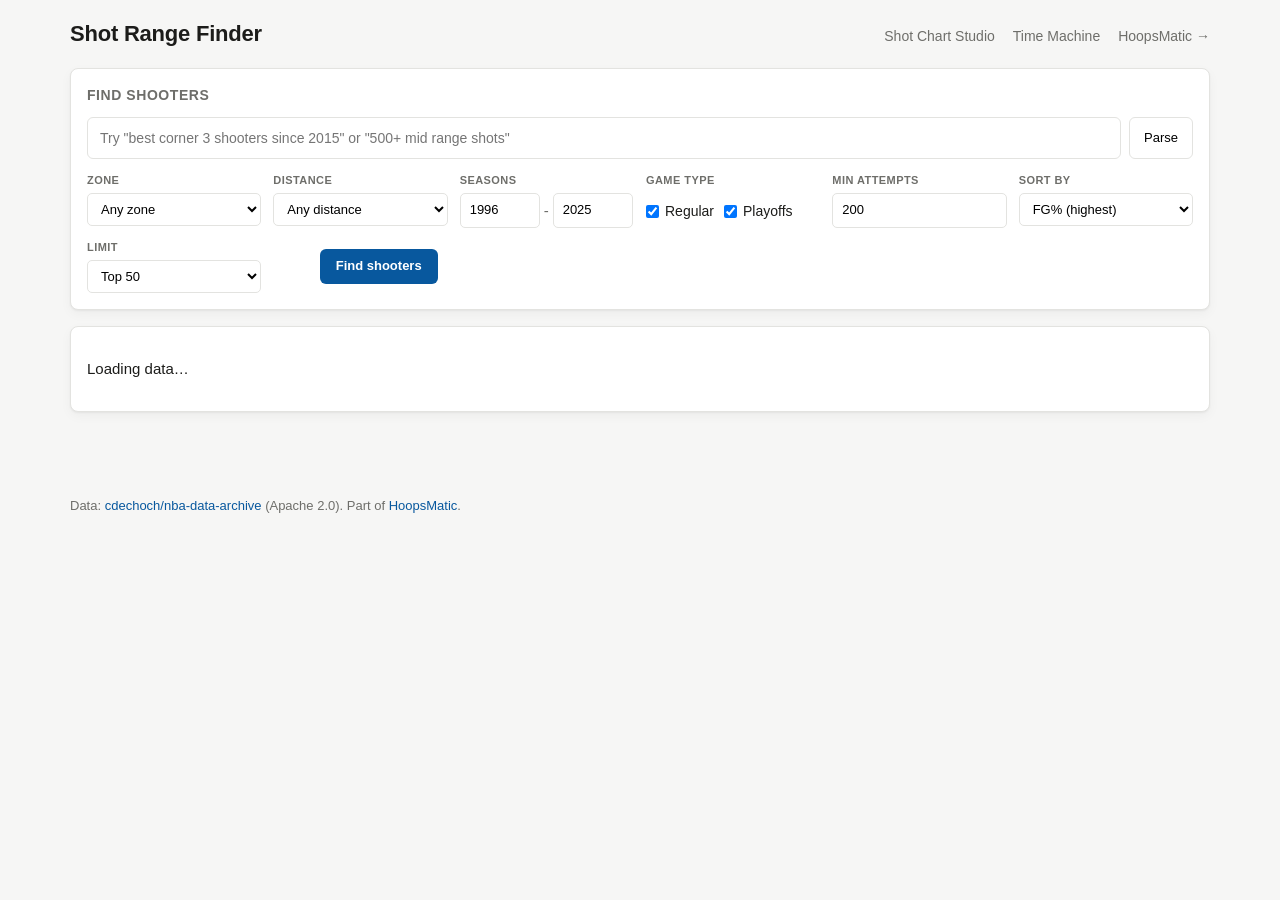
==== range-finder/index.html @ fe5aa9d1 "Phase 1.6: Shot Range Finder + shot aggregates pipeline" ====
<!doctype html>
<html lang="en">
<head>
  <meta charset="utf-8">
  <meta name="viewport" content="width=device-width, initial-scale=1">
  <title>NBA Shot Range Finder</title>
  <meta name="description" content="Find NBA players by shot zone, distance, and efficiency. Part of HoopsMatic.">
  <link rel="stylesheet" href="../style.css">
  <link rel="stylesheet" href="style.css">
</head>
<body>
  <header class="site-header">
    <h1 class="site-title">Shot Range Finder</h1>
    <nav class="site-nav">
      <a href="../">Shot Chart Studio</a>
      <a href="../time-machine/">Time Machine</a>
      <a class="site-link" href="https://hoopsmatic.com" target="_blank" rel="noopener">HoopsMatic &rarr;</a>
    </nav>
  </header>

  <main>
    <section class="panel panel-query">
      <h2 class="panel-heading">Find shooters</h2>

      <div class="freetext-row">
        <input
          id="freetext"
          class="freetext-input"
          type="search"
          autocomplete="off"
          spellcheck="false"
          placeholder='Try "best corner 3 shooters since 2015" or "500+ mid range shots"'
          aria-label="Free-text query"
        >
        <button id="freetext-parse" type="button" class="freetext-btn">Parse</button>
      </div>

      <div class="query-grid">
        <div class="qr">
          <label class="qr-label">Zone</label>
          <select id="q-zone" class="qr-input">
            <option value="">Any zone</option>
            <option value="Restricted Area">Restricted Area</option>
            <option value="In The Paint (Non-RA)">In The Paint (Non-RA)</option>
            <option value="Mid-Range">Mid-Range</option>
            <option value="Above the Break 3">Above the Break 3</option>
            <option value="Left Corner 3">Left Corner 3</option>
            <option value="Right Corner 3">Right Corner 3</option>
            <option value="Any 3">Any 3 (all 3PT zones)</option>
            <option value="Any 2">Any 2 (all 2PT zones)</option>
            <option value="Backcourt">Backcourt</option>
          </select>
        </div>

        <div class="qr">
          <label class="qr-label">Distance</label>
          <div class="dist-controls">
            <select id="q-dist" class="qr-input">
              <option value="">Any distance</option>
              <option value="0-3">0-3 ft (at rim)</option>
              <option value="3-10">3-10 ft</option>
              <option value="10-16">10-16 ft</option>
              <option value="16-22">16-22 ft (long 2)</option>
              <option value="22-25">22-25 ft</option>
              <option value="25+">25+ ft</option>
              <option value="backcourt">Backcourt</option>
            </select>
          </div>
        </div>

        <div class="qr">
          <label class="qr-label">Seasons</label>
          <div class="season-inputs">
            <input id="q-season-min" type="number" min="1996" max="2025" value="1996" class="qr-input season-input">
            <span class="season-dash">-</span>
            <input id="q-season-max" type="number" min="1996" max="2025" value="2025" class="qr-input season-input">
          </div>
        </div>

        <div class="qr">
          <label class="qr-label">Game type</label>
          <div class="cbx-group">
            <label class="cbx"><input type="checkbox" id="q-rg" checked> Regular</label>
            <label class="cbx"><input type="checkbox" id="q-po" checked> Playoffs</label>
          </div>
        </div>

        <div class="qr">
          <label class="qr-label">Min attempts</label>
          <input id="q-min-attempts" type="number" min="1" value="200" class="qr-input">
        </div>

        <div class="qr">
          <label class="qr-label">Sort by</label>
          <select id="q-sort" class="qr-input">
            <option value="fgp_desc">FG% (highest)</option>
            <option value="fgp_asc">FG% (lowest)</option>
            <option value="att_desc">Attempts (most)</option>
            <option value="made_desc">Makes (most)</option>
          </select>
        </div>

        <div class="qr">
          <label class="qr-label">Limit</label>
          <select id="q-limit" class="qr-input">
            <option value="25">Top 25</option>
            <option value="50" selected>Top 50</option>
            <option value="100">Top 100</option>
            <option value="500">Top 500</option>
          </select>
        </div>

        <div class="qr qr-actions">
          <button id="q-run" class="run-btn" type="button">Find shooters</button>
          <span id="q-status" class="run-status" aria-live="polite"></span>
        </div>
      </div>

      <div class="parse-feedback" id="parse-feedback" hidden></div>
    </section>

    <section id="loading-state" class="panel" hidden>
      <p>Loading data&hellip;</p>
    </section>

    <section id="results-panel" class="panel" hidden>
      <div class="results-header">
        <h2 class="panel-heading" id="results-title">Results</h2>
        <button id="copy-link" class="copy-link" type="button">Copy link</button>
        <span id="copy-status" class="copy-status" aria-live="polite"></span>
      </div>
      <div class="results-table-wrap">
        <table class="results-table">
          <thead>
            <tr>
              <th class="th-rank">#</th>
              <th class="th-headshot"></th>
              <th class="th-name">Player</th>
              <th class="th-num">Seasons</th>
              <th class="th-num">Attempts</th>
              <th class="th-num">Makes</th>
              <th class="th-num">FG%</th>
              <th></th>
            </tr>
          </thead>
          <tbody id="results-body"></tbody>
        </table>
      </div>
    </section>

    <p class="empty-state" id="empty-state">Set up a query above and click "Find shooters".</p>
  </main>

  <footer class="site-footer">
    <p>
      Data: <a href="https://huggingface.co/datasets/cdechoch/nba-data-archive" target="_blank" rel="noopener">cdechoch/nba-data-archive</a> (Apache 2.0).
      Part of <a href="https://hoopsmatic.com" target="_blank" rel="noopener">HoopsMatic</a>.
    </p>
  </footer>

  <script type="module" src="app.js"></script>
</body>
</html>
---- style.css ----
:root {
  --bg: #f6f6f5;
  --panel: #ffffff;
  --border: #e3e3e0;
  --text: #1c1c1a;
  --muted: #6e6e6a;
  --accent: #08589e;
  --accent-soft: #e6efff;
  --made: #1f9d55;
  --made-soft: rgba(31, 157, 85, 0.65);
  --missed: #c9304a;
  --missed-soft: rgba(201, 48, 74, 0.55);
  --court-bg: #faf9f7;
  --court-line: #2a2a28;
  --shadow: 0 1px 2px rgba(0,0,0,0.05), 0 4px 12px rgba(0,0,0,0.04);
  --radius: 8px;
}

* { box-sizing: border-box; }

html, body {
  margin: 0; padding: 0;
  background: var(--bg);
  color: var(--text);
  font-family: -apple-system, BlinkMacSystemFont, "Segoe UI", Roboto, "Helvetica Neue", Arial, sans-serif;
  font-size: 15px;
  line-height: 1.45;
}

a { color: var(--accent); text-decoration: none; }
a:hover { text-decoration: underline; }

main {
  max-width: 1180px;
  margin: 0 auto;
  padding: 0 20px 32px;
  display: grid;
  gap: 16px;
}

.site-header {
  max-width: 1180px;
  margin: 0 auto;
  padding: 18px 20px;
  display: flex;
  align-items: baseline;
  justify-content: space-between;
}
.site-title {
  margin: 0;
  font-size: 22px;
  font-weight: 600;
  letter-spacing: -0.01em;
}
.site-nav {
  display: flex;
  align-items: center;
  gap: 18px;
  font-size: 14px;
}
.site-nav a {
  color: var(--muted);
}
.site-nav a:hover {
  color: var(--accent);
}
.site-link { font-size: 14px; color: var(--muted); }

.site-footer {
  max-width: 1180px;
  margin: 24px auto 0;
  padding: 16px 20px 32px;
  font-size: 13px;
  color: var(--muted);
}

.panel {
  background: var(--panel);
  border: 1px solid var(--border);
  border-radius: var(--radius);
  padding: 16px;
  box-shadow: var(--shadow);
}

.panel-heading {
  margin: 0 0 12px;
  font-size: 14px;
  font-weight: 600;
  color: var(--muted);
  text-transform: uppercase;
  letter-spacing: 0.04em;
}

.panel-label {
  display: block;
  font-size: 14px;
  font-weight: 600;
  color: var(--muted);
  margin-bottom: 8px;
  text-transform: uppercase;
  letter-spacing: 0.04em;
}

.panel-picker { position: relative; }
.combo {
  display: flex;
  align-items: center;
  border: 1px solid var(--border);
  border-radius: 6px;
  background: #fff;
  transition: border-color 120ms;
}
.combo:focus-within {
  border-color: var(--accent);
  box-shadow: 0 0 0 3px var(--accent-soft);
}
.combo-input {
  flex: 1;
  border: 0;
  background: transparent;
  font: inherit;
  padding: 10px 12px;
  outline: none;
}
.combo-clear {
  border: 0;
  background: transparent;
  font-size: 20px;
  color: var(--muted);
  cursor: pointer;
  padding: 4px 12px;
  line-height: 1;
}
.combo-clear:hover { color: var(--text); }
.combo-clear:focus-visible { outline: 2px solid var(--accent); border-radius: 4px; }

.combo-results {
  list-style: none;
  margin: 4px 0 0;
  padding: 4px;
  background: #fff;
  border: 1px solid var(--border);
  border-radius: 6px;
  box-shadow: var(--shadow);
  max-height: 320px;
  overflow-y: auto;
  position: absolute;
  left: 16px;
  right: 16px;
  z-index: 50;
}
.combo-result {
  display: flex;
  align-items: center;
  gap: 10px;
  padding: 6px 8px;
  border-radius: 4px;
  cursor: pointer;
}
.combo-result:hover,
.combo-result[aria-selected="true"] { background: var(--accent-soft); }
.combo-result img {
  width: 40px; height: 30px;
  object-fit: cover;
  border-radius: 3px;
  background: #eee;
  flex: 0 0 40px;
}
.combo-result .r-name { font-weight: 500; }
.combo-result .r-meta { font-size: 12px; color: var(--muted); margin-left: auto; white-space: nowrap; }

.loading-state {
  margin-top: 10px;
  font-size: 13px;
  color: var(--muted);
}

.filter-row {
  display: grid;
  grid-template-columns: 110px 1fr;
  gap: 16px;
  align-items: center;
  padding: 8px 0;
  border-bottom: 1px solid var(--border);
}
.filter-row:last-of-type { border-bottom: 0; }
.filter-label {
  font-size: 13px;
  color: var(--muted);
  font-weight: 500;
}

.checkbox-group {
  display: flex;
  flex-wrap: wrap;
  gap: 6px 14px;
}
.cbx {
  display: inline-flex;
  align-items: center;
  gap: 6px;
  font-size: 14px;
  cursor: pointer;
  user-select: none;
}
.cbx input { margin: 0; }

.season-range {
  display: grid;
  grid-template-columns: 44px 1fr 1fr 44px;
  gap: 8px;
  align-items: center;
}
.season-label {
  font-variant-numeric: tabular-nums;
  font-size: 13px;
  color: var(--text);
  text-align: center;
}
.season-slider { width: 100%; }

.segment {
  display: inline-flex;
  border: 1px solid var(--border);
  border-radius: 6px;
  overflow: hidden;
}
.seg-btn {
  border: 0;
  background: #fff;
  padding: 6px 12px;
  font: inherit;
  font-size: 13px;
  cursor: pointer;
  color: var(--muted);
}
.seg-btn.active {
  background: var(--accent);
  color: #fff;
}
.seg-btn:not(.active):hover { background: var(--accent-soft); color: var(--accent); }

.copy-link {
  border: 1px solid var(--border);
  background: #fff;
  padding: 6px 12px;
  border-radius: 6px;
  font: inherit;
  font-size: 13px;
  cursor: pointer;
  margin-right: 6px;
}
.copy-link:hover { border-color: var(--accent); color: var(--accent); }
.copy-status { font-size: 12px; color: var(--muted); margin-left: 8px; }

/* Poster popup */
.poster-popup {
  margin-top: 12px;
  padding: 12px;
  background: var(--accent-soft);
  border: 1px solid var(--border);
  border-radius: 6px;
}
.poster-row {
  display: grid;
  grid-template-columns: 80px 1fr;
  gap: 12px;
  align-items: center;
  padding: 6px 0;
}
.poster-row:last-child {
  grid-template-columns: auto auto 1fr;
}
.poster-label {
  font-size: 12px;
  color: var(--muted);
  text-transform: uppercase;
  letter-spacing: 0.04em;
  font-weight: 600;
}
.radio-group {
  display: flex;
  flex-wrap: wrap;
  gap: 6px 14px;
}
.rdo {
  display: inline-flex;
  align-items: center;
  gap: 6px;
  font-size: 13px;
  cursor: pointer;
  user-select: none;
}
.rdo input { margin: 0; }
.poster-btn {
  border: 1px solid var(--accent);
  background: var(--accent);
  color: #fff;
  padding: 6px 14px;
  border-radius: 6px;
  font: inherit;
  font-size: 13px;
  cursor: pointer;
  font-weight: 500;
}
.poster-btn:hover { filter: brightness(1.08); }
.poster-btn-secondary {
  background: #fff;
  color: var(--text);
  border-color: var(--border);
}
.poster-btn-secondary:hover { color: var(--accent); border-color: var(--accent); }

.chart-area {
  display: grid;
  grid-template-columns: 220px 1fr;
  gap: 16px;
}
@media (max-width: 720px) {
  .chart-area { grid-template-columns: 1fr; }
}

.panel-stats {
  display: flex;
  flex-direction: column;
  gap: 14px;
  height: fit-content;
}
.stats-header { padding-bottom: 8px; border-bottom: 1px solid var(--border); }
.stats-name { font-weight: 600; font-size: 16px; }
.stats-meta { font-size: 12px; color: var(--muted); margin-top: 2px; }

.stats-grid {
  display: grid;
  grid-template-columns: 1fr 1fr;
  gap: 8px 16px;
  margin: 0;
}
.stat { margin: 0; }
.stat dt { font-size: 11px; color: var(--muted); text-transform: uppercase; letter-spacing: 0.04em; }
.stat dd { margin: 0; font-size: 18px; font-weight: 600; font-variant-numeric: tabular-nums; }

.court-wrap {
  background: var(--court-bg);
  border: 1px solid var(--border);
  border-radius: var(--radius);
  padding: 12px;
  display: flex;
  justify-content: center;
}
#court {
  width: 100%;
  max-width: 540px;
  height: auto;
}

.empty-state {
  text-align: center;
  color: var(--muted);
  padding: 40px 0;
  margin: 0;
  font-style: italic;
}

.shot-made {
  fill: var(--made-soft);
  stroke: var(--made);
  stroke-width: 0.6;
}
.shot-missed {
  fill: var(--missed-soft);
  stroke: var(--missed);
  stroke-width: 0.6;
}
.hex {
  stroke: rgba(0,0,0,0.15);
  stroke-width: 0.3;
}
.court-lines path,
.court-lines line,
.court-lines circle,
.court-lines rect {
  stroke: var(--court-line);
  stroke-width: 1;
  fill: none;
}
.court-rim { stroke-width: 1.4; }
---- range-finder/style.css ----
/* Range Finder specific styles, layered over style.css */

.panel-query .freetext-row {
  display: flex;
  gap: 8px;
  margin-bottom: 14px;
}
.freetext-input {
  flex: 1;
  padding: 10px 12px;
  border: 1px solid var(--border);
  border-radius: 6px;
  font: inherit;
  font-size: 14px;
}
.freetext-input:focus {
  outline: none;
  border-color: var(--accent);
  box-shadow: 0 0 0 3px var(--accent-soft);
}
.freetext-btn {
  background: #fff;
  border: 1px solid var(--border);
  padding: 6px 14px;
  border-radius: 6px;
  cursor: pointer;
  font: inherit;
  font-size: 13px;
}
.freetext-btn:hover { border-color: var(--accent); color: var(--accent); }

.parse-feedback {
  margin-top: 10px;
  font-size: 12px;
  color: var(--muted);
  padding: 8px 10px;
  background: var(--accent-soft);
  border-radius: 4px;
}

.query-grid {
  display: grid;
  grid-template-columns: repeat(auto-fit, minmax(170px, 1fr));
  gap: 12px;
}
.qr {
  display: flex;
  flex-direction: column;
  gap: 4px;
}
.qr-label {
  font-size: 11px;
  color: var(--muted);
  text-transform: uppercase;
  letter-spacing: 0.04em;
  font-weight: 600;
}
.qr-input {
  border: 1px solid var(--border);
  border-radius: 5px;
  padding: 7px 9px;
  font: inherit;
  font-size: 13px;
  background: #fff;
  width: 100%;
}
.qr-input:focus {
  outline: none;
  border-color: var(--accent);
}
.cbx-group {
  display: flex;
  gap: 10px;
  padding-top: 8px;
}
.season-inputs {
  display: flex;
  align-items: center;
  gap: 4px;
}
.season-input { width: 80px; }
.season-dash { color: var(--muted); }

.qr-actions {
  justify-content: flex-end;
  flex-direction: row;
  align-items: center;
  gap: 10px;
}
.run-btn {
  background: var(--accent);
  color: #fff;
  border: 0;
  padding: 8px 16px;
  border-radius: 6px;
  cursor: pointer;
  font: inherit;
  font-size: 13px;
  font-weight: 600;
}
.run-btn:hover { filter: brightness(1.08); }
.run-status { font-size: 12px; color: var(--muted); }

/* Results */
.results-header {
  display: flex;
  align-items: center;
  gap: 14px;
  margin-bottom: 12px;
}
.results-header .panel-heading { margin: 0; flex: 1; }

.results-table-wrap {
  overflow-x: auto;
}
.results-table {
  width: 100%;
  border-collapse: collapse;
  font-size: 14px;
}
.results-table thead th {
  text-align: left;
  font-size: 11px;
  font-weight: 600;
  color: var(--muted);
  text-transform: uppercase;
  letter-spacing: 0.04em;
  padding: 6px 8px;
  border-bottom: 1px solid var(--border);
  background: #fafafa;
}
.results-table tbody td {
  padding: 8px 8px;
  border-bottom: 1px solid var(--border);
  vertical-align: middle;
}
.results-table tbody tr:hover {
  background: var(--accent-soft);
}
.th-rank, .results-table .col-rank {
  width: 36px;
  color: var(--muted);
  font-variant-numeric: tabular-nums;
}
.th-headshot, .results-table .col-headshot {
  width: 46px;
}
.results-table .col-headshot img {
  width: 38px;
  height: 28px;
  object-fit: cover;
  border-radius: 3px;
  background: #eee;
  display: block;
}
.th-name { min-width: 140px; }
.results-table .col-name { font-weight: 500; }
.th-num {
  text-align: right;
  font-variant-numeric: tabular-nums;
}
.results-table .col-num {
  text-align: right;
  font-variant-numeric: tabular-nums;
}
.results-table .col-pct {
  font-weight: 600;
}
.results-table .col-link a {
  color: var(--accent);
  font-size: 12px;
}

@media (max-width: 720px) {
  .query-grid { grid-template-columns: 1fr 1fr; }
  .qr-actions { grid-column: 1 / -1; justify-content: center; }
  .results-table thead { display: none; }
  .results-table tbody td { padding: 4px 6px; }
  .th-headshot, .results-table .col-headshot { width: 36px; }
}
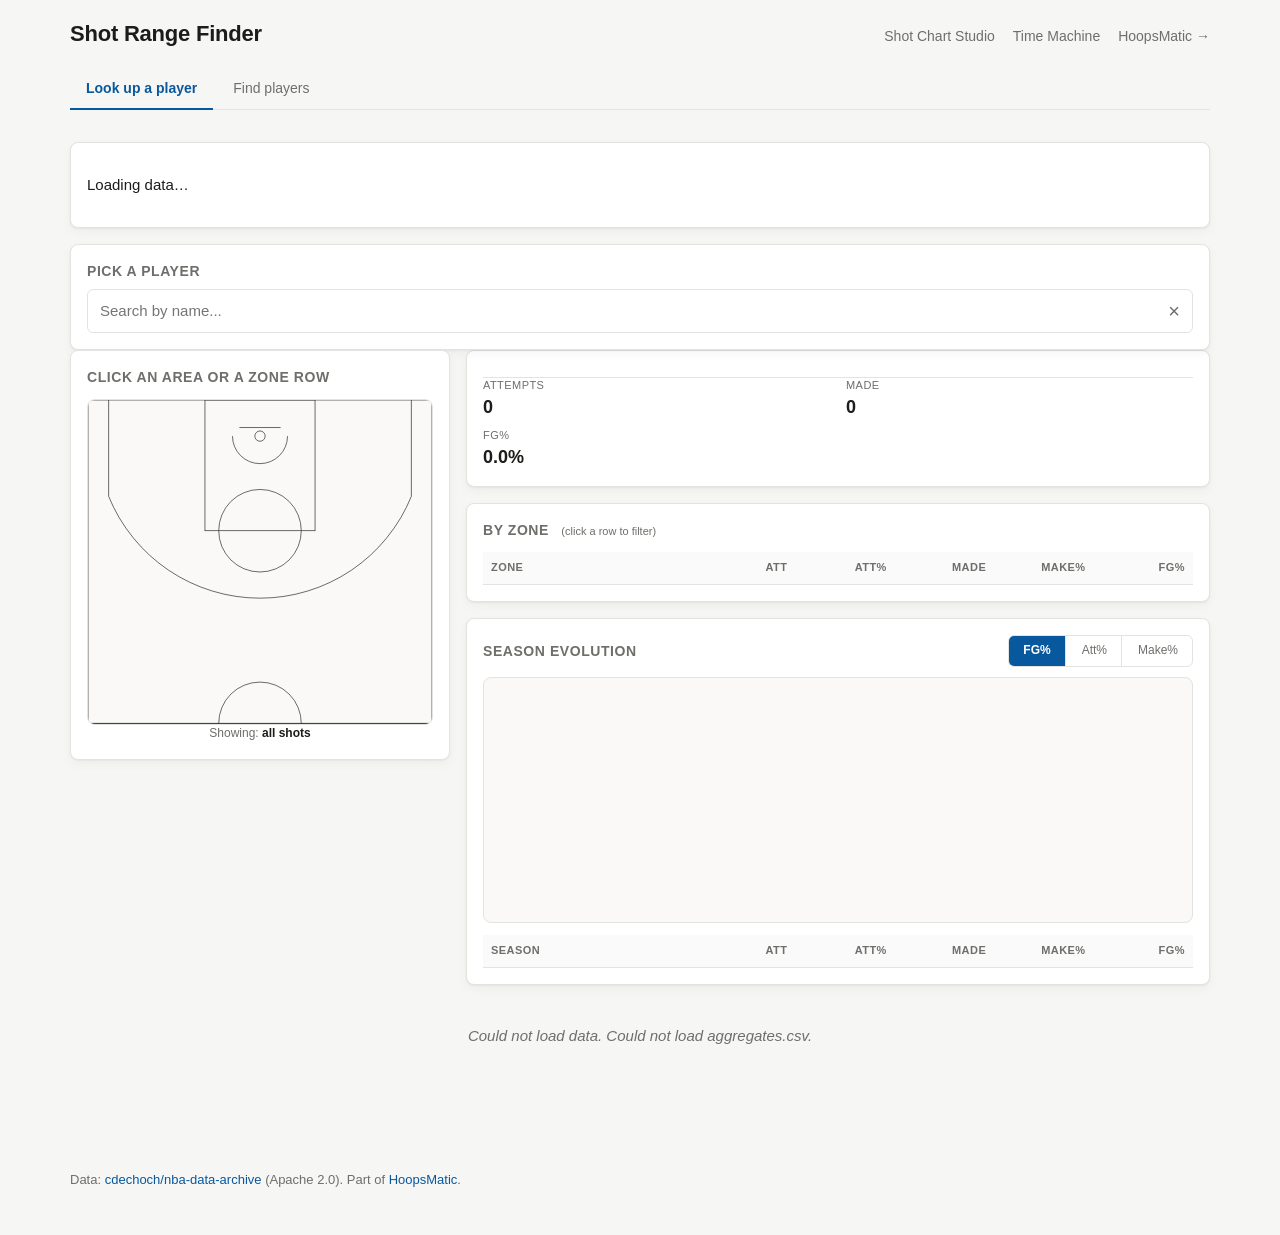
==== commit 49cc7670: "Phase 1.6: Shot Range Finder - lookup + find tabs, area filter, season evolution" ====
--- a/range-finder/index.html
+++ b/range-finder/index.html
@@ -4,7 +4,7 @@
   <meta charset="utf-8">
   <meta name="viewport" content="width=device-width, initial-scale=1">
   <title>NBA Shot Range Finder</title>
-  <meta name="description" content="Find NBA players by shot zone, distance, and efficiency. Part of HoopsMatic.">
+  <meta name="description" content="Look up NBA players' shot breakdowns or find shooters by range. Part of HoopsMatic.">
   <link rel="stylesheet" href="../style.css">
   <link rel="stylesheet" href="style.css">
 </head>
@@ -19,42 +19,157 @@
   </header>
 
   <main>
-    <section class="panel panel-query">
-      <h2 class="panel-heading">Find shooters</h2>
-
-      <div class="freetext-row">
-        <input
-          id="freetext"
-          class="freetext-input"
-          type="search"
-          autocomplete="off"
-          spellcheck="false"
-          placeholder='Try "best corner 3 shooters since 2015" or "500+ mid range shots"'
-          aria-label="Free-text query"
-        >
-        <button id="freetext-parse" type="button" class="freetext-btn">Parse</button>
+    <nav class="tabs" role="tablist">
+      <button class="tab active" data-tab="lookup" role="tab" aria-selected="true" type="button">Look up a player</button>
+      <button class="tab" data-tab="find" role="tab" aria-selected="false" type="button">Find players</button>
+    </nav>
+
+    <section id="loading-state" class="panel" hidden>
+      <p>Loading data&hellip;</p>
+    </section>
+
+    <!-- =========================== TAB 1: LOOKUP =========================== -->
+    <section class="tab-panel" id="tab-lookup" role="tabpanel">
+      <section class="panel panel-picker">
+        <label class="panel-label" for="player-search">Pick a player</label>
+        <div class="combo" role="combobox" aria-haspopup="listbox" aria-expanded="false">
+          <input
+            id="player-search"
+            class="combo-input"
+            type="search"
+            autocomplete="off"
+            spellcheck="false"
+            placeholder="Search by name..."
+            aria-autocomplete="list"
+            aria-controls="player-results"
+          >
+          <button id="player-clear" class="combo-clear" type="button" aria-label="Clear">&times;</button>
+        </div>
+        <ul id="player-results" class="combo-results" role="listbox" hidden></ul>
+      </section>
+
+      <div class="lookup-grid" id="lookup-grid" hidden>
+        <aside class="lookup-court-panel panel">
+          <h2 class="panel-heading">Click an area or a zone row</h2>
+          <div class="court-pickwrap">
+            <svg id="lookup-court" viewBox="0 0 500 470" preserveAspectRatio="xMidYMid meet" aria-label="Click a court area to filter"></svg>
+          </div>
+          <div class="court-legend" id="lookup-legend">Showing: <strong>all shots</strong></div>
+          <button id="lookup-clear-filter" class="copy-link" type="button" hidden>Clear area filter</button>
+        </aside>
+
+        <section class="lookup-stats">
+          <div class="panel">
+            <div class="stats-header">
+              <div class="stats-name" id="lookup-name"></div>
+              <div class="stats-meta" id="lookup-meta"></div>
+            </div>
+            <dl class="stats-grid">
+              <div class="stat"><dt>Attempts</dt><dd id="lookup-stat-att">0</dd></div>
+              <div class="stat"><dt>Made</dt><dd id="lookup-stat-made">0</dd></div>
+              <div class="stat"><dt>FG%</dt><dd id="lookup-stat-fgp">0.0%</dd></div>
+            </dl>
+          </div>
+
+          <div class="panel">
+            <h3 class="panel-heading">By zone <span class="zone-hint">(click a row to filter)</span></h3>
+            <div class="results-table-wrap">
+              <table class="results-table breakdown-table zone-clickable">
+                <thead>
+                  <tr>
+                    <th class="th-name">Zone</th>
+                    <th class="th-num">Att</th>
+                    <th class="th-num">Att%</th>
+                    <th class="th-num">Made</th>
+                    <th class="th-num">Make%</th>
+                    <th class="th-num">FG%</th>
+                  </tr>
+                </thead>
+                <tbody id="lookup-zone-body"></tbody>
+              </table>
+            </div>
+          </div>
+
+          <div class="panel">
+            <div class="season-header">
+              <h3 class="panel-heading">Season evolution <span id="season-legend" class="zone-hint"></span></h3>
+              <nav class="metric-tabs" role="tablist">
+                <button class="metric-tab active" data-metric="fgp" type="button">FG%</button>
+                <button class="metric-tab" data-metric="attShare" type="button">Att%</button>
+                <button class="metric-tab" data-metric="makeShare" type="button">Make%</button>
+              </nav>
+            </div>
+            <div class="season-evolution">
+              <div class="season-chart-wrap">
+                <svg id="season-chart" viewBox="0 0 600 220" preserveAspectRatio="none" aria-label="Season chart"></svg>
+              </div>
+              <div class="results-table-wrap">
+                <table class="results-table breakdown-table">
+                  <thead>
+                    <tr>
+                      <th class="th-name">Season</th>
+                      <th class="th-num">Att</th>
+                      <th class="th-num">Att%</th>
+                      <th class="th-num">Made</th>
+                      <th class="th-num">Make%</th>
+                      <th class="th-num">FG%</th>
+                    </tr>
+                  </thead>
+                  <tbody id="lookup-season-body"></tbody>
+                </table>
+              </div>
+            </div>
+          </div>
+        </section>
       </div>
 
-      <div class="query-grid">
-        <div class="qr">
-          <label class="qr-label">Zone</label>
-          <select id="q-zone" class="qr-input">
-            <option value="">Any zone</option>
-            <option value="Restricted Area">Restricted Area</option>
-            <option value="In The Paint (Non-RA)">In The Paint (Non-RA)</option>
-            <option value="Mid-Range">Mid-Range</option>
-            <option value="Above the Break 3">Above the Break 3</option>
-            <option value="Left Corner 3">Left Corner 3</option>
-            <option value="Right Corner 3">Right Corner 3</option>
-            <option value="Any 3">Any 3 (all 3PT zones)</option>
-            <option value="Any 2">Any 2 (all 2PT zones)</option>
-            <option value="Backcourt">Backcourt</option>
-          </select>
-        </div>
-
-        <div class="qr">
-          <label class="qr-label">Distance</label>
-          <div class="dist-controls">
+      <p class="empty-state" id="lookup-empty">Pick a player above to see their shot breakdown.</p>
+    </section>
+
+    <!-- =========================== TAB 2: FIND =========================== -->
+    <section class="tab-panel" id="tab-find" role="tabpanel" hidden>
+      <section class="panel panel-court">
+        <h2 class="panel-heading">Click anywhere on the court</h2>
+        <p class="panel-sub">Click an area to see the best shooters from there.</p>
+        <div class="court-pickwrap">
+          <svg id="find-court" viewBox="0 0 500 470" preserveAspectRatio="xMidYMid meet" aria-label="Pick a court area"></svg>
+        </div>
+        <div class="court-legend" id="find-legend"></div>
+      </section>
+
+      <section class="panel panel-presets">
+        <h2 class="panel-heading">Quick queries</h2>
+        <div class="presets-row">
+          <button class="preset-btn" data-preset="best-3pt" type="button">Best 3PT shooters since 2015</button>
+          <button class="preset-btn" data-preset="best-rim" type="button">Top finishers at the rim</button>
+          <button class="preset-btn" data-preset="best-midrange" type="button">Best mid-range shooters</button>
+          <button class="preset-btn" data-preset="best-corner3" type="button">Best left corner 3 shooters</button>
+          <button class="preset-btn" data-preset="best-deep3" type="button">Best deep 3s (25+ ft)</button>
+          <button class="preset-btn" data-preset="worst-3pt" type="button">Worst 3PT (high volume)</button>
+          <button class="preset-btn" data-preset="most-volume" type="button">Most prolific scorers</button>
+        </div>
+      </section>
+
+      <section class="panel panel-query">
+        <h2 class="panel-heading">Filters</h2>
+        <div class="query-grid">
+          <div class="qr">
+            <label class="qr-label">Zone</label>
+            <select id="q-zone" class="qr-input">
+              <option value="">Any zone</option>
+              <option value="Restricted Area">Restricted Area</option>
+              <option value="In The Paint (Non-RA)">In The Paint (Non-RA)</option>
+              <option value="Mid-Range">Mid-Range</option>
+              <option value="Above the Break 3">Above the Break 3</option>
+              <option value="Left Corner 3">Left Corner 3</option>
+              <option value="Right Corner 3">Right Corner 3</option>
+              <option value="Any 3">Any 3 (all 3PT zones)</option>
+              <option value="Any 2">Any 2 (all 2PT zones)</option>
+              <option value="Backcourt">Backcourt</option>
+            </select>
+          </div>
+          <div class="qr">
+            <label class="qr-label">Distance</label>
             <select id="q-dist" class="qr-input">
               <option value="">Any distance</option>
               <option value="0-3">0-3 ft (at rim)</option>
@@ -66,89 +181,77 @@
               <option value="backcourt">Backcourt</option>
             </select>
           </div>
-        </div>
-
-        <div class="qr">
-          <label class="qr-label">Seasons</label>
-          <div class="season-inputs">
-            <input id="q-season-min" type="number" min="1996" max="2025" value="1996" class="qr-input season-input">
-            <span class="season-dash">-</span>
-            <input id="q-season-max" type="number" min="1996" max="2025" value="2025" class="qr-input season-input">
-          </div>
-        </div>
-
-        <div class="qr">
-          <label class="qr-label">Game type</label>
-          <div class="cbx-group">
-            <label class="cbx"><input type="checkbox" id="q-rg" checked> Regular</label>
-            <label class="cbx"><input type="checkbox" id="q-po" checked> Playoffs</label>
-          </div>
-        </div>
-
-        <div class="qr">
-          <label class="qr-label">Min attempts</label>
-          <input id="q-min-attempts" type="number" min="1" value="200" class="qr-input">
-        </div>
-
-        <div class="qr">
-          <label class="qr-label">Sort by</label>
-          <select id="q-sort" class="qr-input">
-            <option value="fgp_desc">FG% (highest)</option>
-            <option value="fgp_asc">FG% (lowest)</option>
-            <option value="att_desc">Attempts (most)</option>
-            <option value="made_desc">Makes (most)</option>
-          </select>
-        </div>
-
-        <div class="qr">
-          <label class="qr-label">Limit</label>
-          <select id="q-limit" class="qr-input">
-            <option value="25">Top 25</option>
-            <option value="50" selected>Top 50</option>
-            <option value="100">Top 100</option>
-            <option value="500">Top 500</option>
-          </select>
-        </div>
-
-        <div class="qr qr-actions">
-          <button id="q-run" class="run-btn" type="button">Find shooters</button>
-          <span id="q-status" class="run-status" aria-live="polite"></span>
-        </div>
-      </div>
-
-      <div class="parse-feedback" id="parse-feedback" hidden></div>
+          <div class="qr">
+            <label class="qr-label">Seasons</label>
+            <div class="season-inputs">
+              <input id="q-season-min" type="number" min="1996" max="2025" value="1996" class="qr-input season-input">
+              <span class="season-dash">-</span>
+              <input id="q-season-max" type="number" min="1996" max="2025" value="2025" class="qr-input season-input">
+            </div>
+          </div>
+          <div class="qr">
+            <label class="qr-label">Game type</label>
+            <div class="cbx-group">
+              <label class="cbx"><input type="checkbox" id="q-rg" checked> Regular</label>
+              <label class="cbx"><input type="checkbox" id="q-po" checked> Playoffs</label>
+            </div>
+          </div>
+          <div class="qr">
+            <label class="qr-label">Min attempts</label>
+            <input id="q-min-attempts" type="number" min="1" value="200" class="qr-input">
+          </div>
+          <div class="qr">
+            <label class="qr-label">Sort by</label>
+            <select id="q-sort" class="qr-input">
+              <option value="fgp_desc">FG% (highest)</option>
+              <option value="fgp_asc">FG% (lowest)</option>
+              <option value="att_desc">Attempts (most)</option>
+              <option value="made_desc">Makes (most)</option>
+            </select>
+          </div>
+          <div class="qr">
+            <label class="qr-label">Limit</label>
+            <select id="q-limit" class="qr-input">
+              <option value="25">Top 25</option>
+              <option value="50" selected>Top 50</option>
+              <option value="100">Top 100</option>
+              <option value="500">Top 500</option>
+            </select>
+          </div>
+          <div class="qr qr-actions">
+            <button id="q-run" class="run-btn" type="button">Find shooters</button>
+            <span id="q-status" class="run-status" aria-live="polite"></span>
+          </div>
+        </div>
+      </section>
+
+      <section id="results-panel" class="panel" hidden>
+        <div class="results-header">
+          <h2 class="panel-heading" id="results-title">Results</h2>
+          <button id="copy-link" class="copy-link" type="button">Copy link</button>
+          <span id="copy-status" class="copy-status" aria-live="polite"></span>
+        </div>
+        <div class="results-table-wrap">
+          <table class="results-table">
+            <thead>
+              <tr>
+                <th class="th-rank">#</th>
+                <th class="th-headshot"></th>
+                <th class="th-name">Player</th>
+                <th class="th-num">Seasons</th>
+                <th class="th-num">Attempts</th>
+                <th class="th-num">Makes</th>
+                <th class="th-num">FG%</th>
+                <th></th>
+              </tr>
+            </thead>
+            <tbody id="results-body"></tbody>
+          </table>
+        </div>
+      </section>
+
+      <p class="empty-state" id="find-empty">Click an area on the court above, pick a preset, or set up your own filters.</p>
     </section>
-
-    <section id="loading-state" class="panel" hidden>
-      <p>Loading data&hellip;</p>
-    </section>
-
-    <section id="results-panel" class="panel" hidden>
-      <div class="results-header">
-        <h2 class="panel-heading" id="results-title">Results</h2>
-        <button id="copy-link" class="copy-link" type="button">Copy link</button>
-        <span id="copy-status" class="copy-status" aria-live="polite"></span>
-      </div>
-      <div class="results-table-wrap">
-        <table class="results-table">
-          <thead>
-            <tr>
-              <th class="th-rank">#</th>
-              <th class="th-headshot"></th>
-              <th class="th-name">Player</th>
-              <th class="th-num">Seasons</th>
-              <th class="th-num">Attempts</th>
-              <th class="th-num">Makes</th>
-              <th class="th-num">FG%</th>
-              <th></th>
-            </tr>
-          </thead>
-          <tbody id="results-body"></tbody>
-        </table>
-      </div>
-    </section>
-
-    <p class="empty-state" id="empty-state">Set up a query above and click "Find shooters".</p>
   </main>
 
   <footer class="site-footer">
--- a/range-finder/style.css
+++ b/range-finder/style.css
@@ -1,41 +1,184 @@
-/* Range Finder specific styles, layered over style.css */
-
-.panel-query .freetext-row {
-  display: flex;
-  gap: 8px;
-  margin-bottom: 14px;
-}
-.freetext-input {
-  flex: 1;
-  padding: 10px 12px;
+/* Range Finder v3.5 styles, layered over the main style.css */
+
+/* Tabs */
+.tabs {
+  display: flex;
+  gap: 4px;
+  border-bottom: 1px solid var(--border);
+  margin-bottom: 16px;
+}
+.tab {
+  background: transparent;
+  border: 0;
+  border-bottom: 2px solid transparent;
+  padding: 10px 16px;
+  font: inherit;
+  font-size: 14px;
+  color: var(--muted);
+  cursor: pointer;
+  margin-bottom: -1px;
+}
+.tab:hover { color: var(--text); }
+.tab.active {
+  color: var(--accent);
+  border-bottom-color: var(--accent);
+  font-weight: 600;
+}
+
+/* TAB 1: LOOKUP */
+.lookup-grid {
+  display: grid;
+  grid-template-columns: 380px 1fr;
+  gap: 16px;
+  align-items: start;
+}
+@media (max-width: 880px) {
+  .lookup-grid { grid-template-columns: 1fr; }
+}
+.lookup-court-panel { position: sticky; top: 16px; }
+.lookup-stats { display: flex; flex-direction: column; gap: 16px; }
+
+.zone-hint {
+  font-size: 11px;
+  color: var(--muted);
+  font-weight: 400;
+  text-transform: none;
+  letter-spacing: 0;
+  margin-left: 8px;
+}
+
+.breakdown-table tbody td.col-num,
+.breakdown-table thead th.th-num {
+  text-align: right;
+}
+.zone-clickable tbody tr { cursor: pointer; }
+.zone-clickable tbody tr:hover { background: var(--accent-soft); }
+.zone-clickable tbody tr.selected { background: rgba(8, 88, 158, 0.18); }
+.zone-clickable tbody tr.selected td { font-weight: 600; }
+
+/* Season header with metric tabs */
+.season-header {
+  display: flex;
+  align-items: center;
+  justify-content: space-between;
+  gap: 12px;
+  margin-bottom: 10px;
+  flex-wrap: wrap;
+}
+.season-header .panel-heading { margin: 0; }
+.metric-tabs {
+  display: flex;
+  gap: 2px;
   border: 1px solid var(--border);
   border-radius: 6px;
+  overflow: hidden;
+  background: #fff;
+}
+.metric-tab {
+  background: transparent;
+  border: 0;
+  padding: 6px 14px;
   font: inherit;
-  font-size: 14px;
-}
-.freetext-input:focus {
-  outline: none;
-  border-color: var(--accent);
-  box-shadow: 0 0 0 3px var(--accent-soft);
-}
-.freetext-btn {
-  background: #fff;
-  border: 1px solid var(--border);
-  padding: 6px 14px;
-  border-radius: 6px;
-  cursor: pointer;
-  font: inherit;
-  font-size: 13px;
-}
-.freetext-btn:hover { border-color: var(--accent); color: var(--accent); }
-
-.parse-feedback {
-  margin-top: 10px;
   font-size: 12px;
   color: var(--muted);
-  padding: 8px 10px;
+  cursor: pointer;
+  border-right: 1px solid var(--border);
+}
+.metric-tab:last-child { border-right: 0; }
+.metric-tab:hover { color: var(--accent); background: var(--accent-soft); }
+.metric-tab.active {
+  background: var(--accent);
+  color: #fff;
+  font-weight: 600;
+}
+
+.season-evolution {
+  display: flex;
+  flex-direction: column;
+  gap: 12px;
+}
+.season-chart-wrap {
+  background: var(--court-bg);
+  border: 1px solid var(--border);
+  border-radius: var(--radius);
+  padding: 12px;
+}
+#season-chart {
+  width: 100%;
+  height: 220px;
+  display: block;
+}
+#season-chart .grid line {
+  stroke: rgba(0, 0, 0, 0.08);
+  stroke-width: 0.5;
+}
+#season-chart .axis text {
+  font-size: 10px;
+  fill: var(--muted);
+  font-family: -apple-system, sans-serif;
+}
+#season-chart .baseline {
+  stroke: rgba(0, 0, 0, 0.3);
+  stroke-width: 0.5;
+  stroke-dasharray: 3 3;
+}
+#season-chart .line { fill: none; stroke: var(--accent); stroke-width: 2; }
+#season-chart .point { fill: var(--accent); stroke: #fff; stroke-width: 1.2; }
+#season-chart .label {
+  font-size: 10px;
+  font-family: -apple-system, sans-serif;
+  fill: var(--text);
+}
+
+/* Court (shared) */
+.panel-court { text-align: center; }
+.panel-sub { margin: 0 0 12px; color: var(--muted); font-size: 13px; }
+.court-pickwrap {
+  display: flex; flex-direction: column;
+  align-items: center; gap: 12px;
+}
+#find-court, #lookup-court {
+  width: 100%;
+  max-width: 420px;
+  height: auto;
+  cursor: crosshair;
+  background: var(--court-bg);
+  border: 1px solid var(--border);
+  border-radius: var(--radius);
+}
+.zone-hit {
+  fill: rgba(8, 88, 158, 0);
+  stroke: rgba(8, 88, 158, 0);
+  cursor: pointer;
+  transition: fill 100ms;
+}
+.zone-hit:hover {
+  fill: rgba(8, 88, 158, 0.18);
+  stroke: rgba(8, 88, 158, 0.5);
+  stroke-width: 1.5;
+}
+.zone-hit.active {
+  fill: rgba(8, 88, 158, 0.25);
+  stroke: rgba(8, 88, 158, 0.7);
+  stroke-width: 2;
+}
+.court-legend {
+  font-size: 12px; color: var(--muted);
+  min-height: 18px; text-align: center;
+}
+.court-legend strong { color: var(--text); }
+
+/* TAB 2: presets, form, results */
+.panel-presets .presets-row { display: flex; flex-wrap: wrap; gap: 8px; }
+.preset-btn {
+  background: #fff; border: 1px solid var(--border);
+  border-radius: 16px; padding: 6px 14px;
+  font: inherit; font-size: 13px; cursor: pointer; color: var(--text);
+}
+.preset-btn:hover {
+  border-color: var(--accent);
   background: var(--accent-soft);
-  border-radius: 4px;
+  color: var(--accent);
 }
 
 .query-grid {
@@ -43,138 +186,76 @@
   grid-template-columns: repeat(auto-fit, minmax(170px, 1fr));
   gap: 12px;
 }
-.qr {
-  display: flex;
-  flex-direction: column;
-  gap: 4px;
-}
+.qr { display: flex; flex-direction: column; gap: 4px; }
 .qr-label {
-  font-size: 11px;
-  color: var(--muted);
-  text-transform: uppercase;
-  letter-spacing: 0.04em;
-  font-weight: 600;
+  font-size: 11px; color: var(--muted);
+  text-transform: uppercase; letter-spacing: 0.04em; font-weight: 600;
 }
 .qr-input {
-  border: 1px solid var(--border);
-  border-radius: 5px;
-  padding: 7px 9px;
-  font: inherit;
-  font-size: 13px;
-  background: #fff;
-  width: 100%;
-}
-.qr-input:focus {
-  outline: none;
-  border-color: var(--accent);
-}
-.cbx-group {
-  display: flex;
-  gap: 10px;
-  padding-top: 8px;
-}
-.season-inputs {
-  display: flex;
-  align-items: center;
-  gap: 4px;
-}
+  border: 1px solid var(--border); border-radius: 5px;
+  padding: 7px 9px; font: inherit; font-size: 13px;
+  background: #fff; width: 100%;
+}
+.qr-input:focus { outline: none; border-color: var(--accent); }
+.cbx-group { display: flex; gap: 10px; padding-top: 8px; }
+.season-inputs { display: flex; align-items: center; gap: 4px; }
 .season-input { width: 80px; }
 .season-dash { color: var(--muted); }
-
 .qr-actions {
-  justify-content: flex-end;
-  flex-direction: row;
-  align-items: center;
-  gap: 10px;
+  justify-content: flex-end; flex-direction: row;
+  align-items: center; gap: 10px;
 }
 .run-btn {
-  background: var(--accent);
-  color: #fff;
-  border: 0;
-  padding: 8px 16px;
-  border-radius: 6px;
-  cursor: pointer;
-  font: inherit;
-  font-size: 13px;
-  font-weight: 600;
+  background: var(--accent); color: #fff;
+  border: 0; padding: 8px 16px; border-radius: 6px;
+  cursor: pointer; font: inherit; font-size: 13px; font-weight: 600;
 }
 .run-btn:hover { filter: brightness(1.08); }
 .run-status { font-size: 12px; color: var(--muted); }
 
-/* Results */
 .results-header {
-  display: flex;
-  align-items: center;
-  gap: 14px;
-  margin-bottom: 12px;
+  display: flex; align-items: center;
+  gap: 14px; margin-bottom: 12px;
 }
 .results-header .panel-heading { margin: 0; flex: 1; }
-
-.results-table-wrap {
-  overflow-x: auto;
-}
+.results-table-wrap { overflow-x: auto; }
 .results-table {
-  width: 100%;
-  border-collapse: collapse;
-  font-size: 14px;
+  width: 100%; border-collapse: collapse;
+  font-size: 14px; table-layout: fixed;
 }
 .results-table thead th {
-  text-align: left;
-  font-size: 11px;
-  font-weight: 600;
-  color: var(--muted);
-  text-transform: uppercase;
-  letter-spacing: 0.04em;
-  padding: 6px 8px;
-  border-bottom: 1px solid var(--border);
-  background: #fafafa;
-}
+  font-size: 11px; font-weight: 600;
+  color: var(--muted); text-transform: uppercase; letter-spacing: 0.04em;
+  padding: 8px; border-bottom: 1px solid var(--border);
+  background: #fafafa; text-align: left;
+}
+.results-table thead th.th-num { text-align: right; }
 .results-table tbody td {
-  padding: 8px 8px;
-  border-bottom: 1px solid var(--border);
-  vertical-align: middle;
-}
-.results-table tbody tr:hover {
-  background: var(--accent-soft);
-}
-.th-rank, .results-table .col-rank {
-  width: 36px;
-  color: var(--muted);
-  font-variant-numeric: tabular-nums;
-}
-.th-headshot, .results-table .col-headshot {
-  width: 46px;
-}
-.results-table .col-headshot img {
-  width: 38px;
-  height: 28px;
-  object-fit: cover;
-  border-radius: 3px;
-  background: #eee;
-  display: block;
-}
-.th-name { min-width: 140px; }
-.results-table .col-name { font-weight: 500; }
-.th-num {
-  text-align: right;
-  font-variant-numeric: tabular-nums;
-}
-.results-table .col-num {
-  text-align: right;
-  font-variant-numeric: tabular-nums;
-}
-.results-table .col-pct {
-  font-weight: 600;
-}
-.results-table .col-link a {
-  color: var(--accent);
-  font-size: 12px;
-}
+  padding: 8px; border-bottom: 1px solid var(--border);
+  vertical-align: middle; text-align: left;
+}
+.results-table tbody td.col-num {
+  text-align: right; font-variant-numeric: tabular-nums;
+}
+.results-table tbody tr:hover { background: var(--accent-soft); }
+.th-rank, .col-rank { width: 40px; color: var(--muted); }
+.th-headshot, .col-headshot { width: 52px; }
+.col-headshot img {
+  width: 38px; height: 28px;
+  object-fit: cover; border-radius: 3px;
+  background: #eee; display: block;
+}
+.th-name { width: 30%; }
+.col-name { font-weight: 500; }
+.col-pct { font-weight: 600; }
+.col-link a { color: var(--accent); font-size: 12px; }
 
 @media (max-width: 720px) {
   .query-grid { grid-template-columns: 1fr 1fr; }
   .qr-actions { grid-column: 1 / -1; justify-content: center; }
-  .results-table thead { display: none; }
-  .results-table tbody td { padding: 4px 6px; }
-  .th-headshot, .results-table .col-headshot { width: 36px; }
-}
+  .results-table { font-size: 13px; }
+  .th-rank, .col-rank { width: 28px; }
+  .th-headshot, .col-headshot { width: 40px; }
+  .col-headshot img { width: 30px; height: 22px; }
+  .results-table tbody td, .results-table thead th { padding: 5px 4px; }
+}
